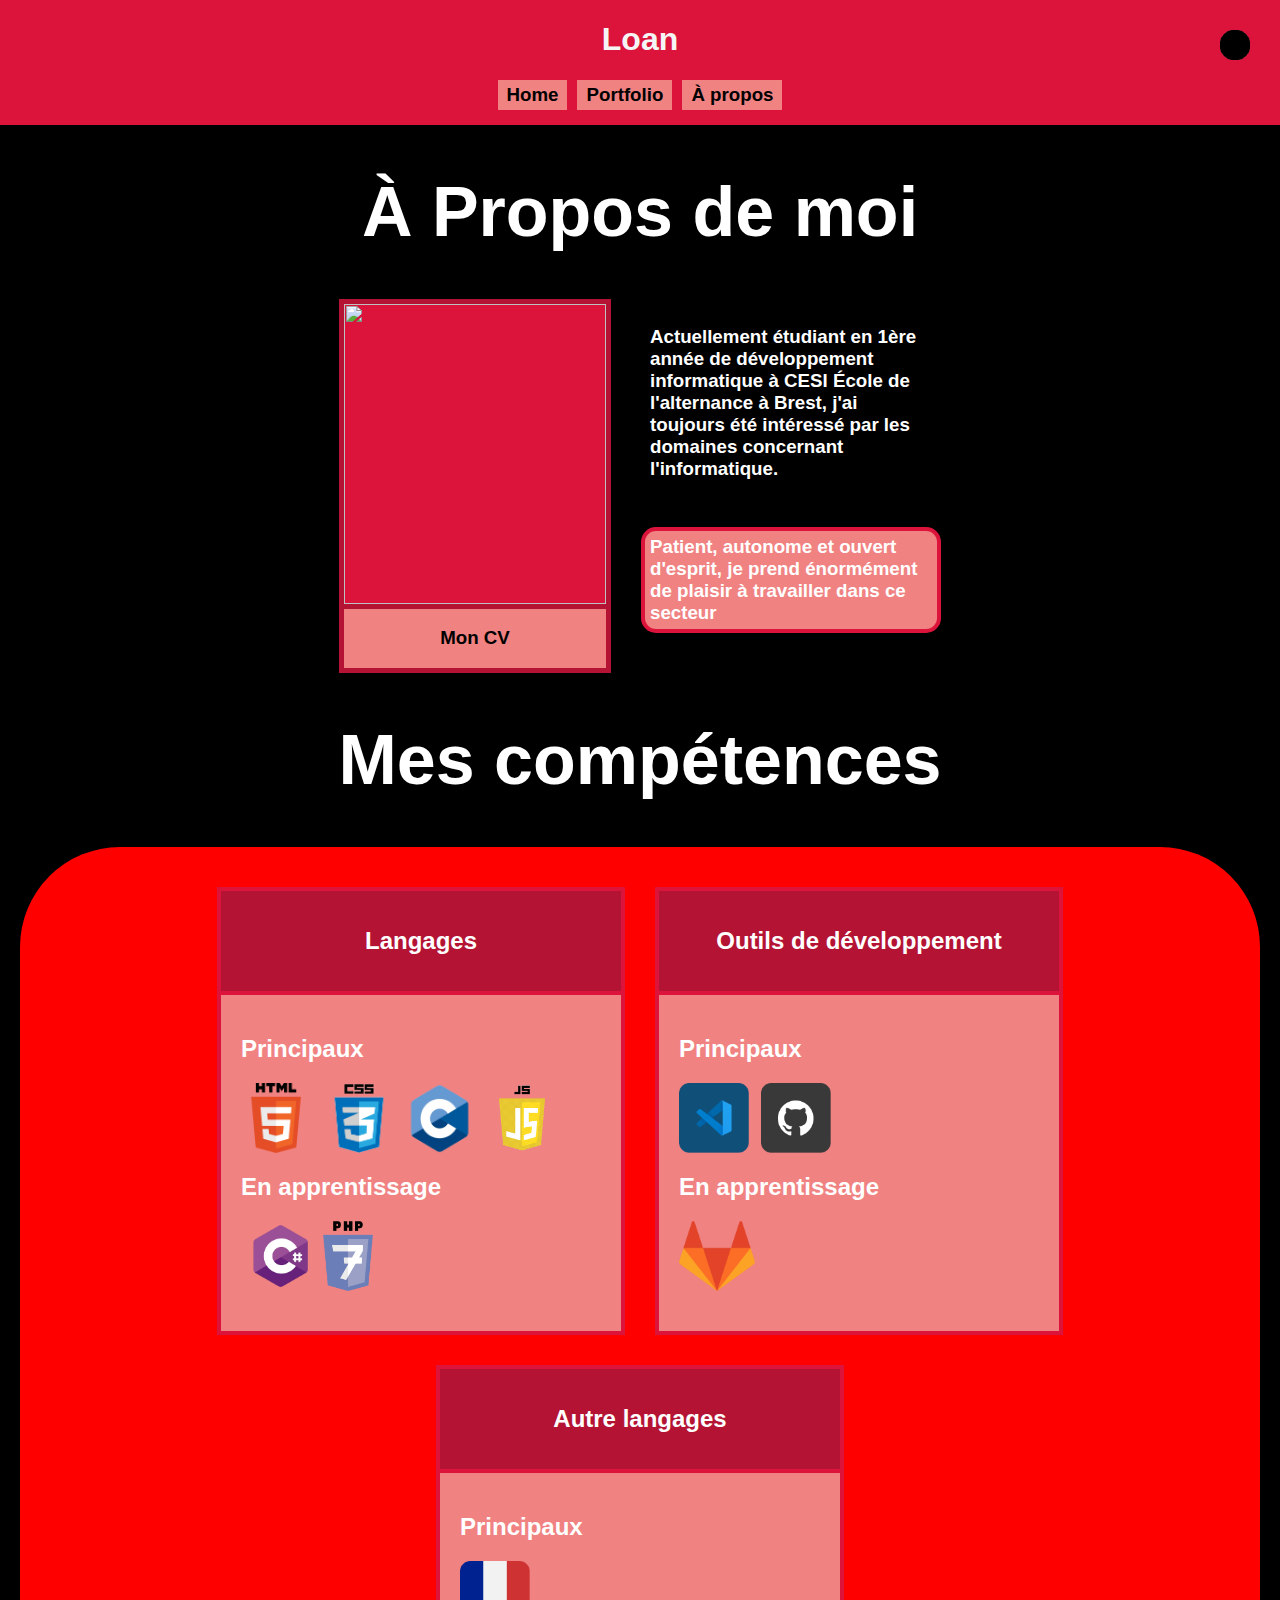
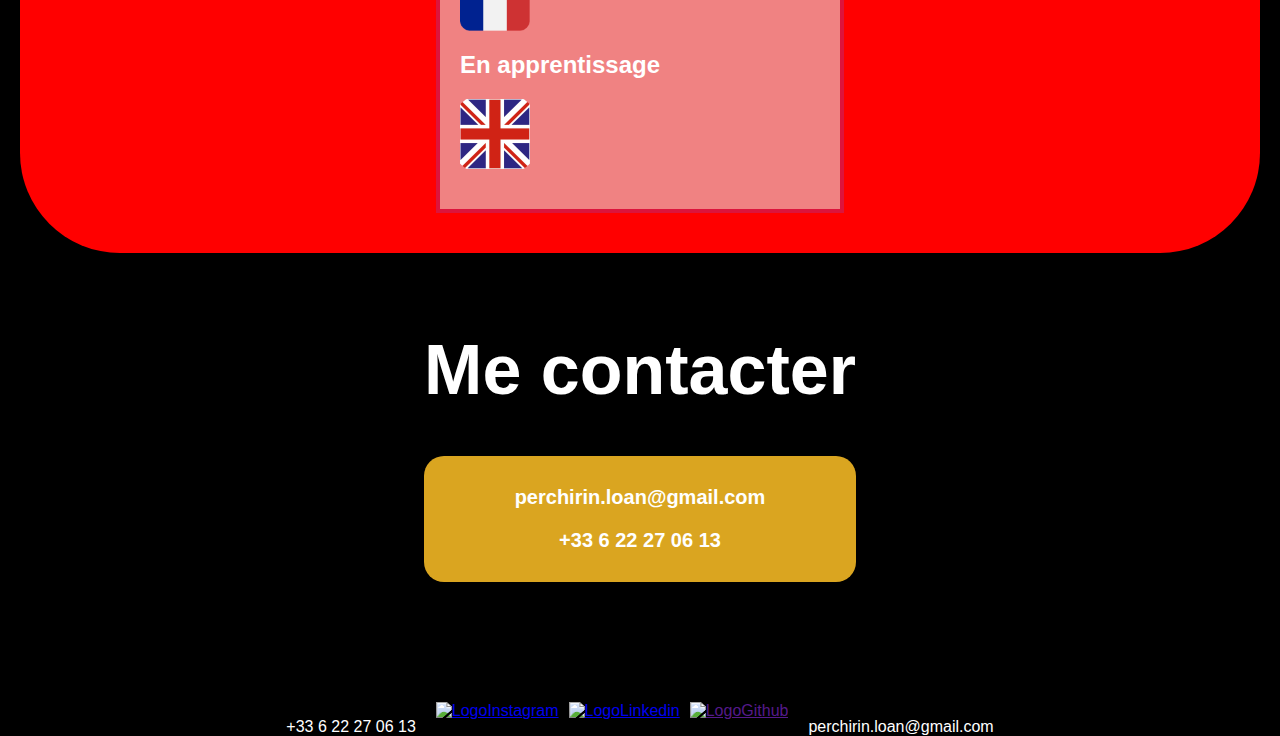
==== a-propos.html @ c8fd26ae "Porfolio" ====
<!DOCTYPE html>
<html lang="en">
<head>
    <meta charset="UTF-8">
    <meta http-equiv="X-UA-Compatible" content="IE=edge">
    <meta name="viewport" content="width=device-width, initial-scale=1.0">
    <title>À PROPOS | Portfolio</title>
    <link rel="stylesheet" href="main.css">
    <script src="script.js" defer></script>
</head>
<body>

     <!--DÉBUT HEADER -->
     <header>
        <div id="hautHeader">
            <h1>Loan</h1>
            <img id="theme-switch" src="Images/rondNoir.png" alt="Moon" onclick="switchThemeApropos()">
        </div>

        <div id="basHeader">

            <a class="a" href="index.html">
                <div class="boutons">
                    <h3 class="spaceButons">Home</h3>
                </div>
            </a>

            <a class="a" href="portfolio.html">
                <div class="boutons">
                    <h3 class="spaceButons">Portfolio</h3>
                </div>
            </a>

            <a class="a" href="a-propos.html">
                <div class="boutons">
                    <h3 class="spaceButons">À propos</h3>
                </div>
            </a>

        </div>
    </header>
    <!--FIN HEADER-->

    <!--DÉBUT SECTION-->
    <section id="sectionAPropos">

        <h1 class="grandTexte">À Propos de moi</h1>

            <div id="infos">

                <div id="photoCV">
                    <img id="photoMoi" src="images/PhotoLoan.png">

                    <div class="a" id="CV">
                        <a class="a" href="https://documentcloud.adobe.com/link/track?uri=urn:aaid:scds:US:d04ebd23-f5d3-37a5-a9da-dfc2a4fd5b3d" rel="noopener noreferrer" target="_blank">
                            <h3>
                                Mon CV
                            </h3>
                        </a>
                    </div>

                </div>
                
                <div id="presentation">
                    <h3 id="presentationTop">
                        Actuellement étudiant en 1ère année de 
                        développement informatique à CESI École
                        de l'alternance à Brest, j'ai toujours été
                        intéressé par les domaines concernant
                        l'informatique.
                    </h3>
                    <h3 id="presentationBottom">
                        Patient, autonome et ouvert d'esprit,
                        je prend énormément de plaisir à travailler
                        dans ce secteur
                    </h3>
                </div>

            </div>  

            <h1 class="grandTexte">Mes compétences</h1>




            <section id="compartimentCompetences">

                <div id="emglobeur">

                    <div class="competences">
                        <div class="indicateur">
                            <h2 class="texteIndicateur">Langages</h2>
                        </div>

                        <div class="contenus">
                            <h2 class="mainSecond">Principaux</h2>
                                <div class="icons">
                                    <img class="icon" src="Images/Logos/html2.png" alt="logoHTML" title="HTML">
                                    <img class="icon" src="Images/Logos/css.png" alt="logoCSS" title="CSS">
                                    <img class="icon" src="Images/Logos/c.png" alt="logoC" title="C">
                                    <img class="icon" src="Images/Logos/Javascript.png" alt="logoJS" title="Javascript">
                                </div>
                            <h2 class="mainSecond">En apprentissage</h2>
                                <div class="icons">
                                    <img class="icon" src="Images/Logos/csharp.png" alt="logoC#" title="C#">
                                    <img class="icon" src="Images/Logos/php.png" alt="logoPHP" title="PHP">
                                </div>
                        </div>

                    </div>

                    <div class="competences">
                        <div class="indicateur">
                            <h2 class="texteIndicateur">Outils de développement</h2>
                        </div>

                        <div class="contenus">

                            <h2 class="mainSecond">Principaux</h2>
                            <div class="icons">
                                <img class="icon" src="Images/Logos/vscode.png" alt="logoVISUALSTUDIOCODE" title="Visual Studio Code">
                                <img class="icon" src="Images/Logos/github.png" alt="logoGITHUB" title="Github">
                            </div>
                        <h2 class="mainSecond">En apprentissage</h2>
                            <div class="icons">
                                <img class="icon" src="Images/Logos/LogoGitLabBlack.png" alt="logoGITLAB" title="Gitlab">
                            </div>

                        </div>

                    </div>

                    <div class="competences">
                        <div class="indicateur">
                            <h2 class="texteIndicateur">Autre langages</h2>
                            
                        </div>

                        <div class="contenus">


                            <h2 class="mainSecond">Principaux</h2>
                            <div class="icons">
                                <img class="icon" src="Images/Logos/french.png" alt="logoFRANCE">

                            </div>
                        <h2 class="mainSecond">En apprentissage</h2>
                            <div class="icons">
                                <img class="icon" src="Images/Logos/english.png" alt="logoANGLETERRE">
                            </div>

                        </div>




                        </div>

                    </div>


                </div>

            </section>

            <div id="meContacter">
                <h1 class="grandTexte">Me contacter</h1>

                <div id="goldenrod">
                    <p class="petitTexte"><b>perchirin.loan@gmail.com</b></p>
                    <p class="petitTexte"><b>+33 6 22 27 06 13</b></p>
                </div>

            </div>

    </section>
    <!--FIN SECTION-->

     <!--DÉBUT FOOTER-->
     <footer>
        <div>
            <p class="txtFooter">+33 6 22 27 06 13</p>
        </div>

        <div id="footerLogos">
            <div><a href="https://www.instagram.com/loanprch/?hl=fr" rel="noopener noreferrer" target="_blank"><img class="logosFooter" id="LogoIApropos" alt="LogoInstagram" src="images/Logos/LogoInstagramBlanc.png"></a></div>
            <div><a href="https://www.linkedin.com/in/loan-perchirin-5b8240223/" rel="noopener noreferrer" target="_blank"><img class="logosFooter" id="LogoLApropos" alt="LogoLinkedin" src="images/Logos/LogoLinkedinBlanc.png"></a></div>
            <div><a href=""><img class="logosFooter" id="LogoGApropos" alt="LogoGithub" src="images/Logos/LogoGithub.png"></a></div>
        </div>

        <div>
            <p class="txtFooter">perchirin.loan@gmail.com</p>
        </div>
    </footer>
    <!--FIN FOOTER-->
    
</body>
</html>
---- main.css ----
html{
    scroll-behavior: smooth;
    position: relative;
    min-height: 100%;
}

body{
    background-color: black;
    color: white;
    margin:auto;
    font-family: Fjalla -apple-system, BlinkMacSystemFont, 'Segoe UI', Roboto, Oxygen, Ubuntu, Cantarell, 'Open Sans', 'Helvetica Neue', sans-serif;
     margin-bottom: 60px;
}


/* @media (prefers-color-scheme: dark) {
    html {
    filter: invert(100%);
    }
    }
 */



/*DÉBUT HEADER*/

header{
    color: whitesmoke;
    background-color: #dc143c;
    padding-bottom: 15px;
}

#theme-switch{
    position: absolute;
    top: 30px;
    right: 30px;
    width: 30px;
}

#hautHeader{
    display:  flex;
    align-items: center;
    justify-content: center;
}

#basHeader{
    display: flex;
    flex-wrap: nowrap;
    gap: 10px;
    justify-content: center;
}

.a{
    text-decoration: none;
    color: black;
}

.boutons{
    background-color: rgb(240, 130, 130);
    padding: 4px;
    color: black;
    font-family:'Gill Sans', 'Gill Sans MT', Calibri, 'Trebuchet MS', sans-serif;
}

.boutons:hover{
    background-color: red;
}

.a:hover{
    color: white;
}

.spaceButons{
    margin-top: 0px;
    margin-bottom: 0px;
    padding-right: 5px;
    padding-left: 5px;
}

.spaceButons:hover{
    color: white;
}

@media(max-width: 315px){
    .boutons{
        font-size: smaller;
    }

}

/*FIN HEADER*/





/*DÉBUT HOME*/

#sectionAccueil{
    padding-top: 50px;
    padding-bottom: 50px;
    display: flex;
    flex-wrap: nowrap;
    justify-content: center;
    /* align-items: center; */
    gap: 30px;
}

#kanjiPhoto{
    display: flex;
    flex-direction:row;
    gap: 30px;
}

#kanjis{
    background-color: crimson;
    border: solid rgb(180, 19, 51) 5px;
    padding-right: 5px;
    padding-left: 5px;
    display: flex;
    flex-direction: column;
    align-items: center;
    justify-content: center;
}

.imgKanjis{
    height: 80px;
    width: 80px;
}

#photoMoi{
    height: 300px;
    width: 262px;
    border: rgb(180, 19, 51) 5px solid;
    background-color: crimson;
}

#texte{
    width: 200px;
}

#portfolio{
    width: 154px;
}

#monPortfolio{
    color: whitesmoke;
    padding:5px;
    background-color: goldenrod;
}

#monPortfolio:hover{
    background-color: darkgoldenrod;
    color: white;
}

.logos{
    height: 45px;
    width: 45px; 
}

@media(max-width: 650px)
{
    #sectionAccueil{
        flex-direction: column;
        flex-wrap: wrap;
        align-items: center;
        justify-content: center;
    }

    #texte{
        text-align: center;
        display: flex;
        flex-direction: column;
        justify-content: center;
        align-items: center;
        width: 350px;
    }
}

@media(max-width: 500px)
{

    #sectionAccueil{
        
        text-align: center;
        align-items: center;
        justify-content: center;
        gap: 15px;
    }

    #kanjiPhoto{
        flex-wrap: wrap;
        flex-direction: column;
        gap: 15px;
    }

    #kanjis{
        flex-direction: row;
        flex-wrap: nowrap;
        width: 262px;
    }

    #photo{
        padding-left: 5px;
        padding-right: 5px;

    }

    .imgKanjis{
        height: 50px;
        width: 50px;
        padding-top: 5px;
        padding-bottom: 5px;
    }
}

/*FIN HOME*/





/*DÉBUT PORTFOLIO*/

#compartiment_boutons{
    display: flex;
    gap: 50px;
    justify-content: center;
    padding-bottom: 50px;
}

.boutons_portofolio{
    background-color: rgb(240, 130, 130);
    border: rgb(180, 19, 51) 5px solid;
    padding: 10px;
    color: black;
    font-family:'Gill Sans', 'Gill Sans MT', Calibri, 'Trebuchet MS', sans-serif;
    width: 80px;
    text-align: center;
}

.boutons_portofolio:hover{
    background-color: red;
    color: white;
}

#titre_changeant{
    text-align: center;
    display: none;
}

#compartiment_realisations{
    display: flex;
    flex-direction: row;
    justify-content: center;
    flex-wrap: wrap;
    gap: 30px;
    padding-bottom: 50px;
}

.case{
    display: flex;
    align-items: center;
    flex-direction: column;
    height: 400px;
    width: 400px;
    border: rgb(218, 32, 32) 10px solid;
    display: none;
    background-size: cover; 
    background-repeat: no-repeat;
}

.titreProjet{
    width: 200px;
    padding: 5px;
    background-color: rgba(218, 32, 32, 0.733);
    border: white 3px solid;
    color: white;
    text-align: center;
}

.lien{
    text-decoration: none;
}

.voirProjet{
    width: 120px;
    padding: 5px;
    background-color: rgba(218, 32, 32, 0.733);
    border: white 3px solid;
    color: white;
    text-align: center;
}

.voirProjet:hover{
    background-color: rgb(218, 32, 32);
    -webkit-transform:scale(1.25); /* Safari et Chrome */
    -moz-transform:scale(1.25); /* Firefox */
    -ms-transform:scale(1.25); /* Internet Explorer 9 */
    -o-transform:scale(1.25); /* Opera */
    transform:scale(1.25);
}

@media(max-width: 420px){

    .case{
        height: 300px;
        width: 300px;
        background-size: cover;
    }

}

/*FIN PORTFOLIO*/





/*PARTIE À PROPOS DE MOI*/

#sectionAPropos{
    display: flex;
    flex-direction: column;
    justify-content: center;
    align-items: center;
}

.grandTexte{
    font-size: 70px;
    text-align: center;
}

.petitTexte{
    font-size: 20px;
}

#textimg{
    height: 300px;
    width: 300px;
}

#infos{
    display: flex;
    flex-wrap: nowrap;
    justify-content: center;
    gap: 30px;
}

#photoCV{
    display: flex;
    flex-direction: column;
    text-align: center;
}

#CV{
    background-color: rgb(240, 130, 130);
    width: auto;
    border: rgb(180, 19, 51) 5px solid;
    border-top: none;
}

#CV:hover{
    background-color: rgb(241, 85, 85);
    color: white;
}

#presentation{
    display: flex;
    flex-direction: column;
    width: 300px;
}

#presentationTop{
    padding: 9px;
}

#presentationBottom{
    background-color: rgb(240, 130, 130);
    border: crimson 4px solid;
    border-radius: 15px;
    padding: 5px;
}


#emglobeur{
    display: flex;
    flex-direction: row;
    flex-wrap: wrap;
    gap: 30px;
    justify-content: center;
    padding: 40px;
    margin-left: 20px;
    margin-right: 20px;

    background-color: red;
    border-radius: 100px;
    
}

.competences{
    border-radius: 50px 50px 0 0;
    background-color: rgb(240, 130, 130);
}

.indicateur{
    border: crimson 4px solid;
    
    height: 100px;
    width: 400px;
    display: flex;
    align-items: center;
    justify-content: center;
    background-color: rgb(180, 19, 51);
    color: white;
}

.contenus{
    padding: 20px;
    border: crimson 4px solid;
    border-top: none;
}

.icons{
    display: grid;
    gap: 12px;
    grid-template-columns: repeat(auto-fit, 70px);
    margin: 20px 0;
}

.icon{
    height: 70px;
}







#meContacter{
    padding-top: 30px;
    padding-bottom: 60px;
    text-align: center;
}

#goldenrod{
    padding: 10px;
    background-color: goldenrod;
    border-radius: 20px;
}

/* @media(max-width: 1375px){

    #emglobeur{
       padding:10px;
    }
} */

@media(max-width: 770px){
    #infos{
        flex-direction: column;
        justify-content: center;
        align-items: center;
        text-align: center;
    }

    .grandTexte{
        font-size: 40px;
    }
}

@media(max-width: 520px){

    #logosAccueil{
        display: none;
    }


    .texteIndicateur{
        font-size: 20px;
        text-align: center;
    }

    .mainSecond{
        font-size: 20px;
    }



    .indicateur{
        width: 200px;
        height: 55px;
    }

}





/*DÉBUT FOOTER*/

footer{
    display: flex;
    flex-wrap: nowrap;
    gap: 20px;
    justify-content: center;
    position: absolute;
    bottom: 0;
    width: 100%;
    height: 0px;
}

#footerLogos{
    display: flex;
    flex-wrap: nowrap;
    gap: 10px;
    justify-content: center;
}

.logosFooter{
    height: 45px;
    width: 45px;
}

@media(max-width: 520px){

    .txtFooter{
        display: none;
    }
}

/*FIN FOOTER*/


* {
    transition: 200ms ease-in background-color;
    
  }
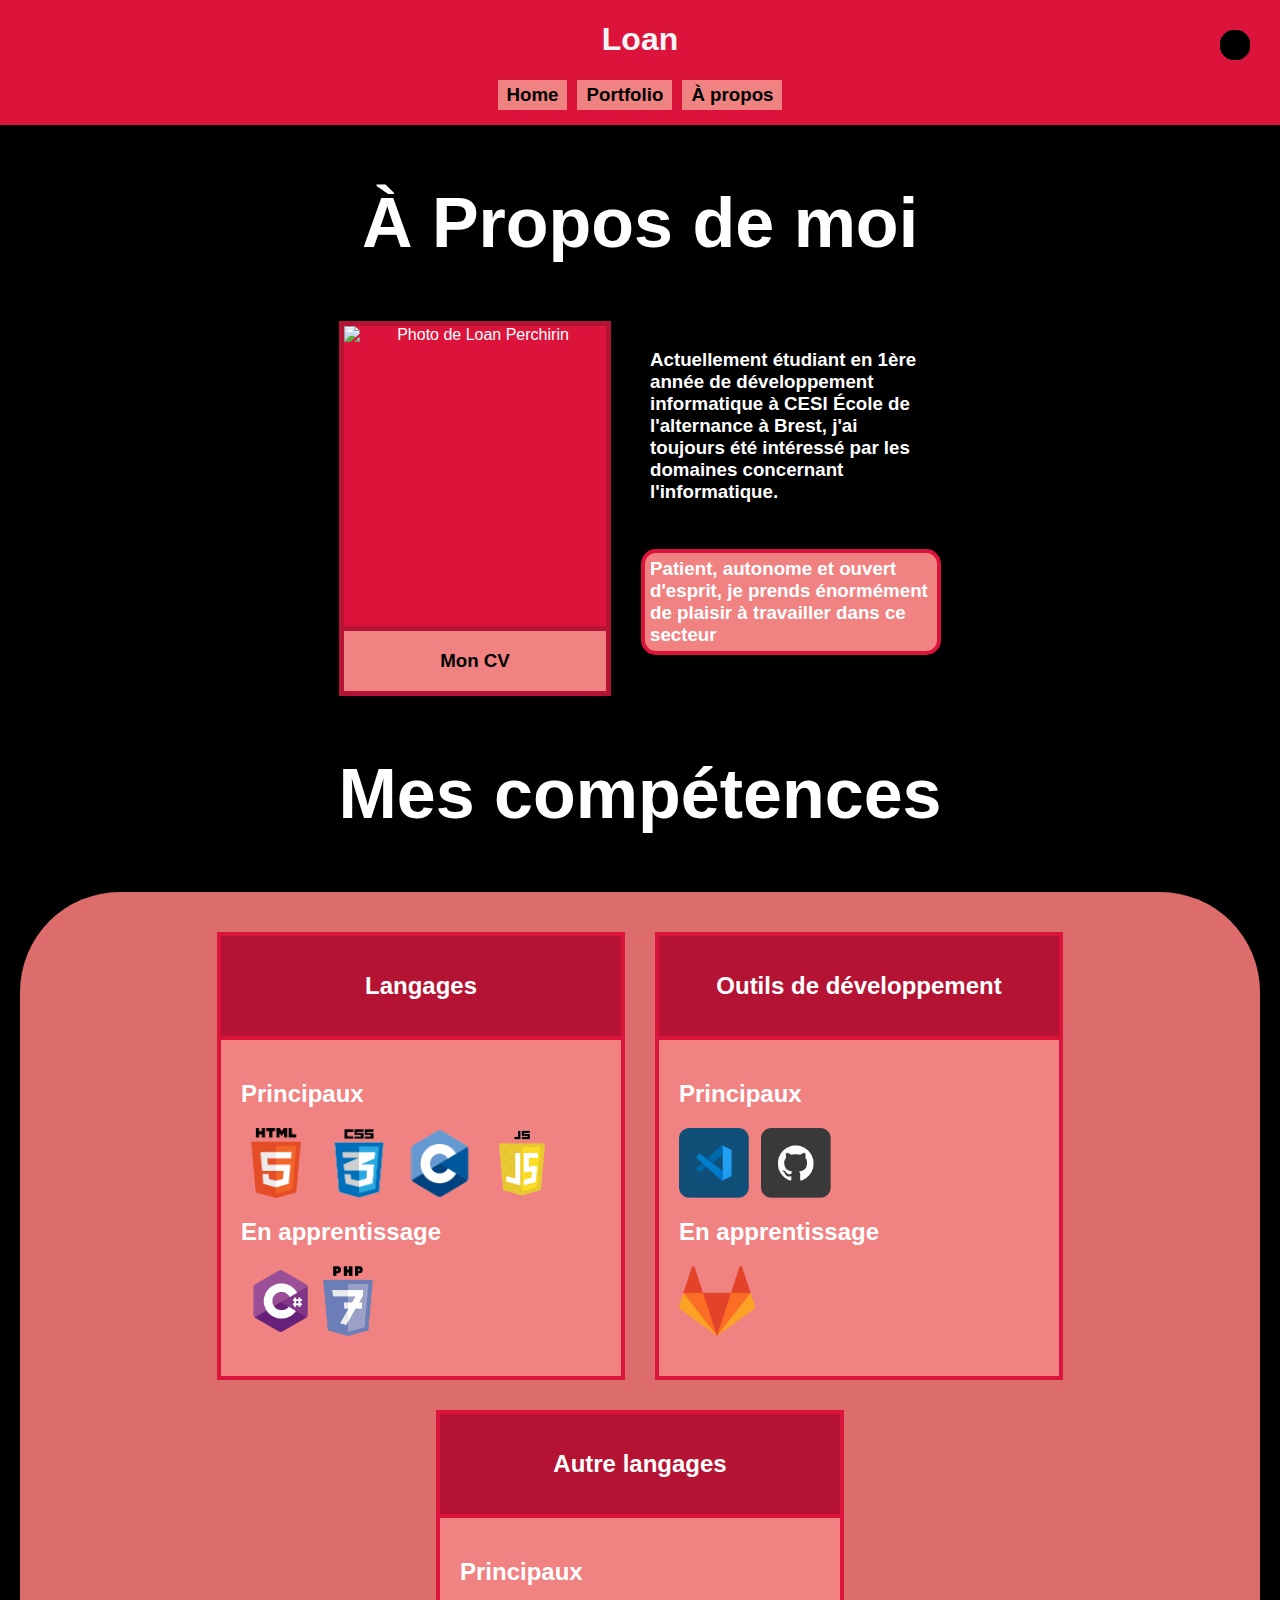
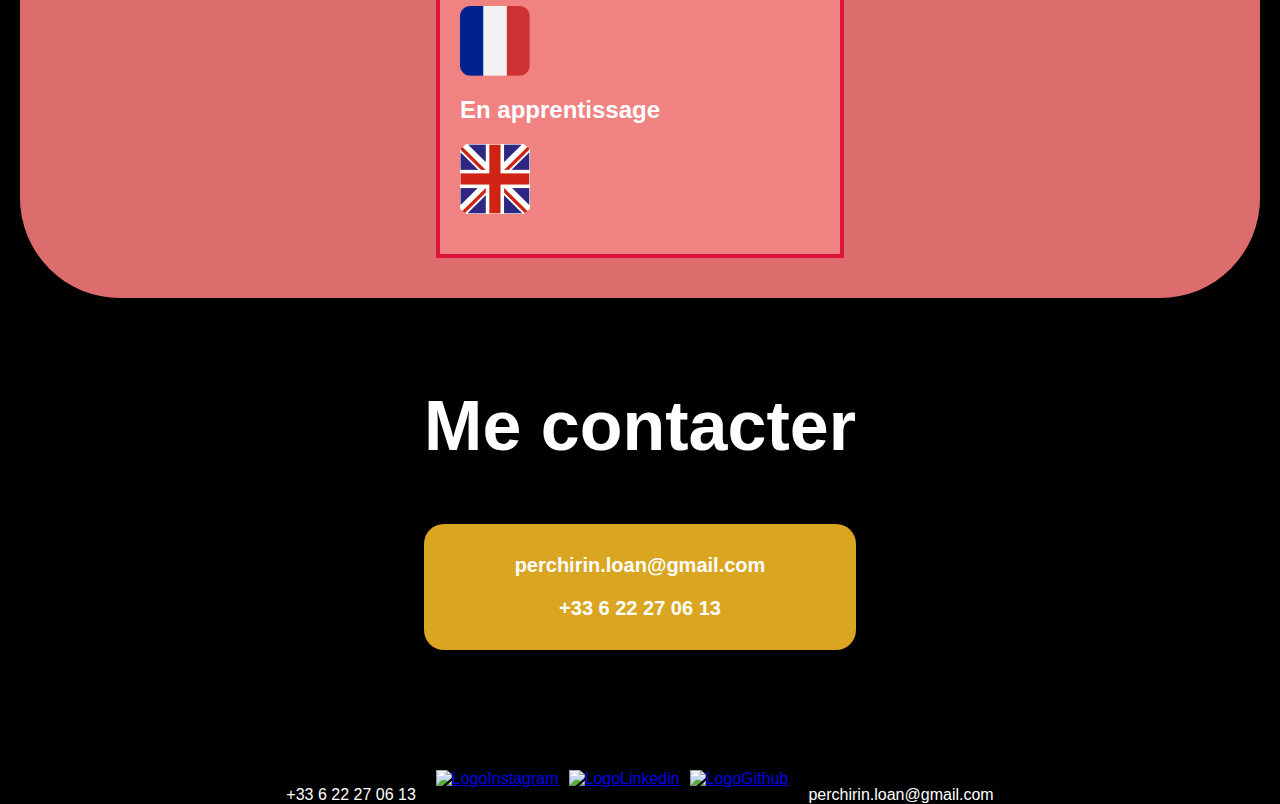
==== commit 20ce9133: "Portfolio" ====
--- a/a-propos.html
+++ b/a-propos.html
@@ -44,12 +44,12 @@
     <!--DÉBUT SECTION-->
     <section id="sectionAPropos">
 
-        <h1 class="grandTexte">À Propos de moi</h1>
+        <h2 class="grandTexte">À Propos de moi</h2>
 
             <div id="infos">
 
                 <div id="photoCV">
-                    <img id="photoMoi" src="images/PhotoLoan.png">
+                    <img id="photoMoi" src="images/PhotoLoan.png" alt="Photo de Loan Perchirin">
 
                     <div class="a" id="CV">
                         <a class="a" href="https://documentcloud.adobe.com/link/track?uri=urn:aaid:scds:US:d04ebd23-f5d3-37a5-a9da-dfc2a4fd5b3d" rel="noopener noreferrer" target="_blank">
@@ -71,14 +71,14 @@
                     </h3>
                     <h3 id="presentationBottom">
                         Patient, autonome et ouvert d'esprit,
-                        je prend énormément de plaisir à travailler
+                        je prends énormément de plaisir à travailler
                         dans ce secteur
                     </h3>
                 </div>
 
             </div>  
 
-            <h1 class="grandTexte">Mes compétences</h1>
+            <h2 class="grandTexte">Mes compétences</h2>
 
 
 
@@ -151,11 +151,6 @@
 
                         </div>
 
-
-
-
-                        </div>
-
                     </div>
 
 
@@ -164,7 +159,7 @@
             </section>
 
             <div id="meContacter">
-                <h1 class="grandTexte">Me contacter</h1>
+                <h2 class="grandTexte">Me contacter</h2>
 
                 <div id="goldenrod">
                     <p class="petitTexte"><b>perchirin.loan@gmail.com</b></p>
@@ -185,7 +180,7 @@
         <div id="footerLogos">
             <div><a href="https://www.instagram.com/loanprch/?hl=fr" rel="noopener noreferrer" target="_blank"><img class="logosFooter" id="LogoIApropos" alt="LogoInstagram" src="images/Logos/LogoInstagramBlanc.png"></a></div>
             <div><a href="https://www.linkedin.com/in/loan-perchirin-5b8240223/" rel="noopener noreferrer" target="_blank"><img class="logosFooter" id="LogoLApropos" alt="LogoLinkedin" src="images/Logos/LogoLinkedinBlanc.png"></a></div>
-            <div><a href=""><img class="logosFooter" id="LogoGApropos" alt="LogoGithub" src="images/Logos/LogoGithub.png"></a></div>
+            <div><a href="https://github.com/LoanPerchirin"><img class="logosFooter" id="LogoGApropos" alt="LogoGithub" src="images/Logos/LogoGithub.png"></a></div>
         </div>
 
         <div>
--- a/main.css
+++ b/main.css
@@ -394,7 +394,7 @@
     margin-left: 20px;
     margin-right: 20px;
 
-    background-color: red;
+    background-color: rgb(221, 109, 109);
     border-radius: 100px;
     
 }
